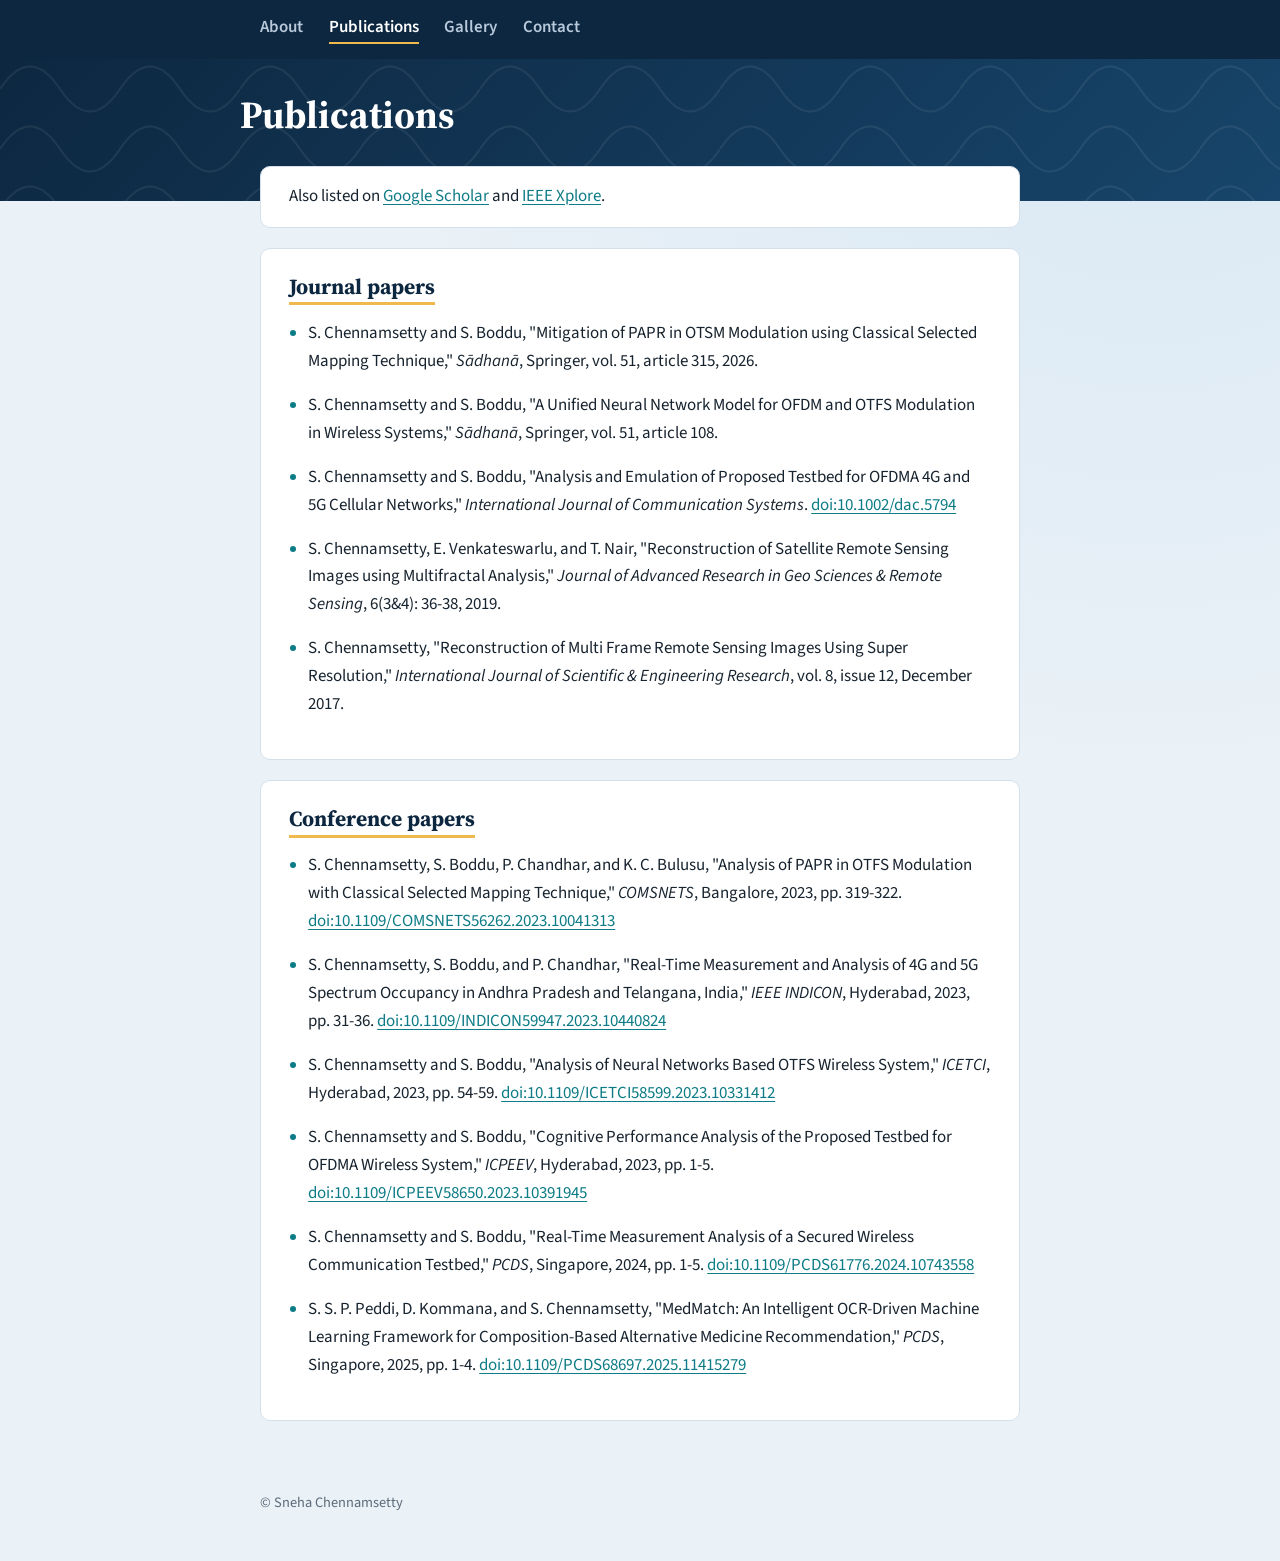
==== publications.html @ 9ef61931 "Add files via upload" ====
<!DOCTYPE html>
<html lang="en">
<head>
  <meta charset="UTF-8">
  <meta name="viewport" content="width=device-width, initial-scale=1">
  <title>Publications | Dr Sneha Chennamsetty</title>
  <link rel="preconnect" href="https://fonts.googleapis.com">
  <link href="https://fonts.googleapis.com/css2?family=Source+Serif+4:wght@500;700&family=Source+Sans+3:wght@400;600&display=swap" rel="stylesheet">
  <link rel="stylesheet" href="style.css">
</head>
<body>
  <header class="site-header">
    <nav>
      <a href="index.html">About</a>
      <a href="publications.html" aria-current="page">Publications</a>
      <a href="gallery.html">Gallery</a>
      <a href="index.html#contact">Contact</a>
    </nav>
  </header>

  <div class="hero hero-small">
    <div class="hero-inner">
      <h1>Publications</h1>
    </div>
  </div>

  <main>
    <p>Also listed on <a href="https://scholar.google.com/citations?hl=en&user=m3hmc8AAAAAJ">Google Scholar</a> and <a href="https://ieeexplore.ieee.org/author/37089728589">IEEE Xplore</a>.</p>

    <section>
      <h2>Journal papers</h2>
      <ul class="pubs">
        <li>S. Chennamsetty and S. Boddu, "Mitigation of PAPR in OTSM Modulation using Classical Selected Mapping Technique," <em>Sādhanā</em>, Springer, vol. 51, article 315, 2026.</li>
        <li>S. Chennamsetty and S. Boddu, "A Unified Neural Network Model for OFDM and OTFS Modulation in Wireless Systems," <em>Sādhanā</em>, Springer, vol. 51, article 108.</li>
        <li>S. Chennamsetty and S. Boddu, "Analysis and Emulation of Proposed Testbed for OFDMA 4G and 5G Cellular Networks," <em>International Journal of Communication Systems</em>. <a href="https://doi.org/10.1002/dac.5794">doi:10.1002/dac.5794</a></li>
        <li>S. Chennamsetty, E. Venkateswarlu, and T. Nair, "Reconstruction of Satellite Remote Sensing Images using Multifractal Analysis," <em>Journal of Advanced Research in Geo Sciences &amp; Remote Sensing</em>, 6(3&amp;4): 36-38, 2019.</li>
        <li>S. Chennamsetty, "Reconstruction of Multi Frame Remote Sensing Images Using Super Resolution," <em>International Journal of Scientific &amp; Engineering Research</em>, vol. 8, issue 12, December 2017.</li>
      </ul>
    </section>

    <section>
      <h2>Conference papers</h2>
      <ul class="pubs">
        <li>S. Chennamsetty, S. Boddu, P. Chandhar, and K. C. Bulusu, "Analysis of PAPR in OTFS Modulation with Classical Selected Mapping Technique," <em>COMSNETS</em>, Bangalore, 2023, pp. 319-322. <a href="https://doi.org/10.1109/COMSNETS56262.2023.10041313">doi:10.1109/COMSNETS56262.2023.10041313</a></li>
        <li>S. Chennamsetty, S. Boddu, and P. Chandhar, "Real-Time Measurement and Analysis of 4G and 5G Spectrum Occupancy in Andhra Pradesh and Telangana, India," <em>IEEE INDICON</em>, Hyderabad, 2023, pp. 31-36. <a href="https://doi.org/10.1109/INDICON59947.2023.10440824">doi:10.1109/INDICON59947.2023.10440824</a></li>
        <li>S. Chennamsetty and S. Boddu, "Analysis of Neural Networks Based OTFS Wireless System," <em>ICETCI</em>, Hyderabad, 2023, pp. 54-59. <a href="https://doi.org/10.1109/ICETCI58599.2023.10331412">doi:10.1109/ICETCI58599.2023.10331412</a></li>
        <li>S. Chennamsetty and S. Boddu, "Cognitive Performance Analysis of the Proposed Testbed for OFDMA Wireless System," <em>ICPEEV</em>, Hyderabad, 2023, pp. 1-5. <a href="https://doi.org/10.1109/ICPEEV58650.2023.10391945">doi:10.1109/ICPEEV58650.2023.10391945</a></li>
        <li>S. Chennamsetty and S. Boddu, "Real-Time Measurement Analysis of a Secured Wireless Communication Testbed," <em>PCDS</em>, Singapore, 2024, pp. 1-5. <a href="https://doi.org/10.1109/PCDS61776.2024.10743558">doi:10.1109/PCDS61776.2024.10743558</a></li>
        <li>S. S. P. Peddi, D. Kommana, and S. Chennamsetty, "MedMatch: An Intelligent OCR-Driven Machine Learning Framework for Composition-Based Alternative Medicine Recommendation," <em>PCDS</em>, Singapore, 2025, pp. 1-4. <a href="https://doi.org/10.1109/PCDS68697.2025.11415279">doi:10.1109/PCDS68697.2025.11415279</a></li>
      </ul>
    </section>
  </main>

  <footer>
    <p>&copy; Sneha Chennamsetty</p>
  </footer>
</body>
</html>
---- style.css ----
/* ---------- Colors: change these and the whole site updates ---------- */
:root {
  --navy: #0d2740;        /* dark header background */
  --navy-2: #17456b;      /* lighter navy for the gradient */
  --gold: #f0b94d;        /* highlight color */
  --teal: #0e7c86;        /* links and accents */
  --bg: #eaf1f7;          /* page background */
  --panel: #ffffff;       /* content boxes */
  --ink: #17232e;         /* main text */
  --muted: #5b6b79;       /* secondary text */
  --line: #d5e0ea;
}

* { box-sizing: border-box; }

body {
  margin: 0;
  color: var(--ink);
  font-family: "Source Sans 3", Arial, sans-serif;
  font-size: 1.06rem;
  line-height: 1.65;
  background:
    radial-gradient(circle at 90% 0%, #d8e8f4 0, transparent 40%),
    var(--bg);
}

/* ---------- Top bar ---------- */
.site-header { background: var(--navy); }

.site-header nav {
  max-width: 50rem;
  margin: 0 auto;
  padding: 0.9rem 1.25rem;
  display: flex;
  gap: 1.6rem;
}

.site-header a {
  color: #b7c9da;
  text-decoration: none;
  font-weight: 600;
}
.site-header a:hover { color: #fff; }
.site-header a[aria-current="page"] {
  color: #fff;
  border-bottom: 2px solid var(--gold);
}

/* ---------- Hero band (dark background with a signal-wave pattern) ---------- */
.hero {
  color: #fff;
  background-color: var(--navy);
  background-image:
    url("data:image/svg+xml,%3Csvg xmlns='http://www.w3.org/2000/svg' width='240' height='60' viewBox='0 0 240 60'%3E%3Cpath d='M0 30 C 20 0, 40 0, 60 30 S 100 60, 120 30 S 160 0, 180 30 S 220 60, 240 30' fill='none' stroke='%23ffffff' stroke-opacity='0.07' stroke-width='2'/%3E%3C/svg%3E"),
    linear-gradient(135deg, var(--navy) 0%, var(--navy-2) 100%);
  background-size: 240px 60px, cover;
  padding: 3rem 1.25rem 4.5rem;
}

.hero-inner { max-width: 50rem; margin: 0 auto; }
.hero-small { padding: 2rem 1.25rem 3.5rem; }

.profile {
  display: flex;
  align-items: center;
  gap: 1.75rem;
}

.photo {
  width: 160px;
  height: 160px;
  object-fit: cover;
  border-radius: 50%;
  border: 4px solid var(--gold);
  background: #fff;
  flex-shrink: 0;
}

h1, h2, h3 {
  font-family: "Source Serif 4", Georgia, serif;
  line-height: 1.25;
}

h1 { margin: 0 0 0.4rem; font-size: 2.4rem; }
.role { margin: 0; color: #c9d8e6; }

/* ---------- Content boxes (pulled up over the hero) ---------- */
main {
  max-width: 50rem;
  margin: -2.2rem auto 0;
  padding: 0 1.25rem;
}

main > section,
main > p {
  background: var(--panel);
  border: 1px solid var(--line);
  border-radius: 10px;
  padding: 1.5rem 1.75rem;
  margin: 0 0 1.25rem;
}

main > p { padding: 1rem 1.75rem; }

h2 {
  margin: 0 0 0.9rem;
  font-size: 1.35rem;
  color: var(--navy);
  display: inline-block;
  border-bottom: 3px solid var(--gold);
  padding-bottom: 0.15rem;
}

h3 { margin: 0; font-size: 1.05rem; }

/* ---------- Links ---------- */
a { color: var(--teal); text-underline-offset: 3px; }
a:hover { text-decoration-thickness: 2px; }
a:focus-visible { outline: 3px solid var(--gold); outline-offset: 2px; }

/* ---------- Lists ---------- */
ul { padding-left: 1.2rem; margin: 0; }
li { margin-bottom: 0.4rem; }
li::marker { color: var(--teal); }

.timeline { list-style: none; padding: 0 0 0 1.1rem; border-left: 3px solid var(--line); }
.timeline li { margin-bottom: 1.1rem; position: relative; }
.timeline li::before {
  content: "";
  position: absolute;
  left: -1.55rem;
  top: 0.5rem;
  width: 0.75rem;
  height: 0.75rem;
  border-radius: 50%;
  background: var(--teal);
  border: 2px solid var(--panel);
}
.meta { margin: 0; color: var(--muted); font-size: 0.95rem; }

.pubs li { margin-bottom: 1rem; }

.wave { display: none; }

/* ---------- Footer ---------- */
footer {
  max-width: 50rem;
  margin: 2rem auto 0;
  padding: 1.5rem 1.25rem 2rem;
  color: var(--muted);
  font-size: 0.9rem;
}

/* ---------- Small screens ---------- */
@media (max-width: 600px) {
  body { font-size: 1rem; }
  h1 { font-size: 1.9rem; }
  .profile { flex-direction: column; align-items: flex-start; }
  main > section, main > p { padding: 1.2rem; }
}

/* ---------- Gallery ---------- */
.gallery {
  display: grid;
  grid-template-columns: repeat(auto-fill, minmax(200px, 1fr));  /* as many columns as fit */
  gap: 1rem;
}

.gallery figure { margin: 0; }

.gallery img {
  display: block;
  width: 100%;
  aspect-ratio: 4 / 3;
  object-fit: cover;          /* crops neatly without stretching */
  border-radius: 8px;
  border: 1px solid var(--line);
  background: var(--bg);
  transition: transform 0.2s ease;
}

.gallery a:hover img { transform: scale(1.03); }

.gallery figcaption {
  margin-top: 0.4rem;
  font-size: 0.9rem;
  color: var(--muted);
}
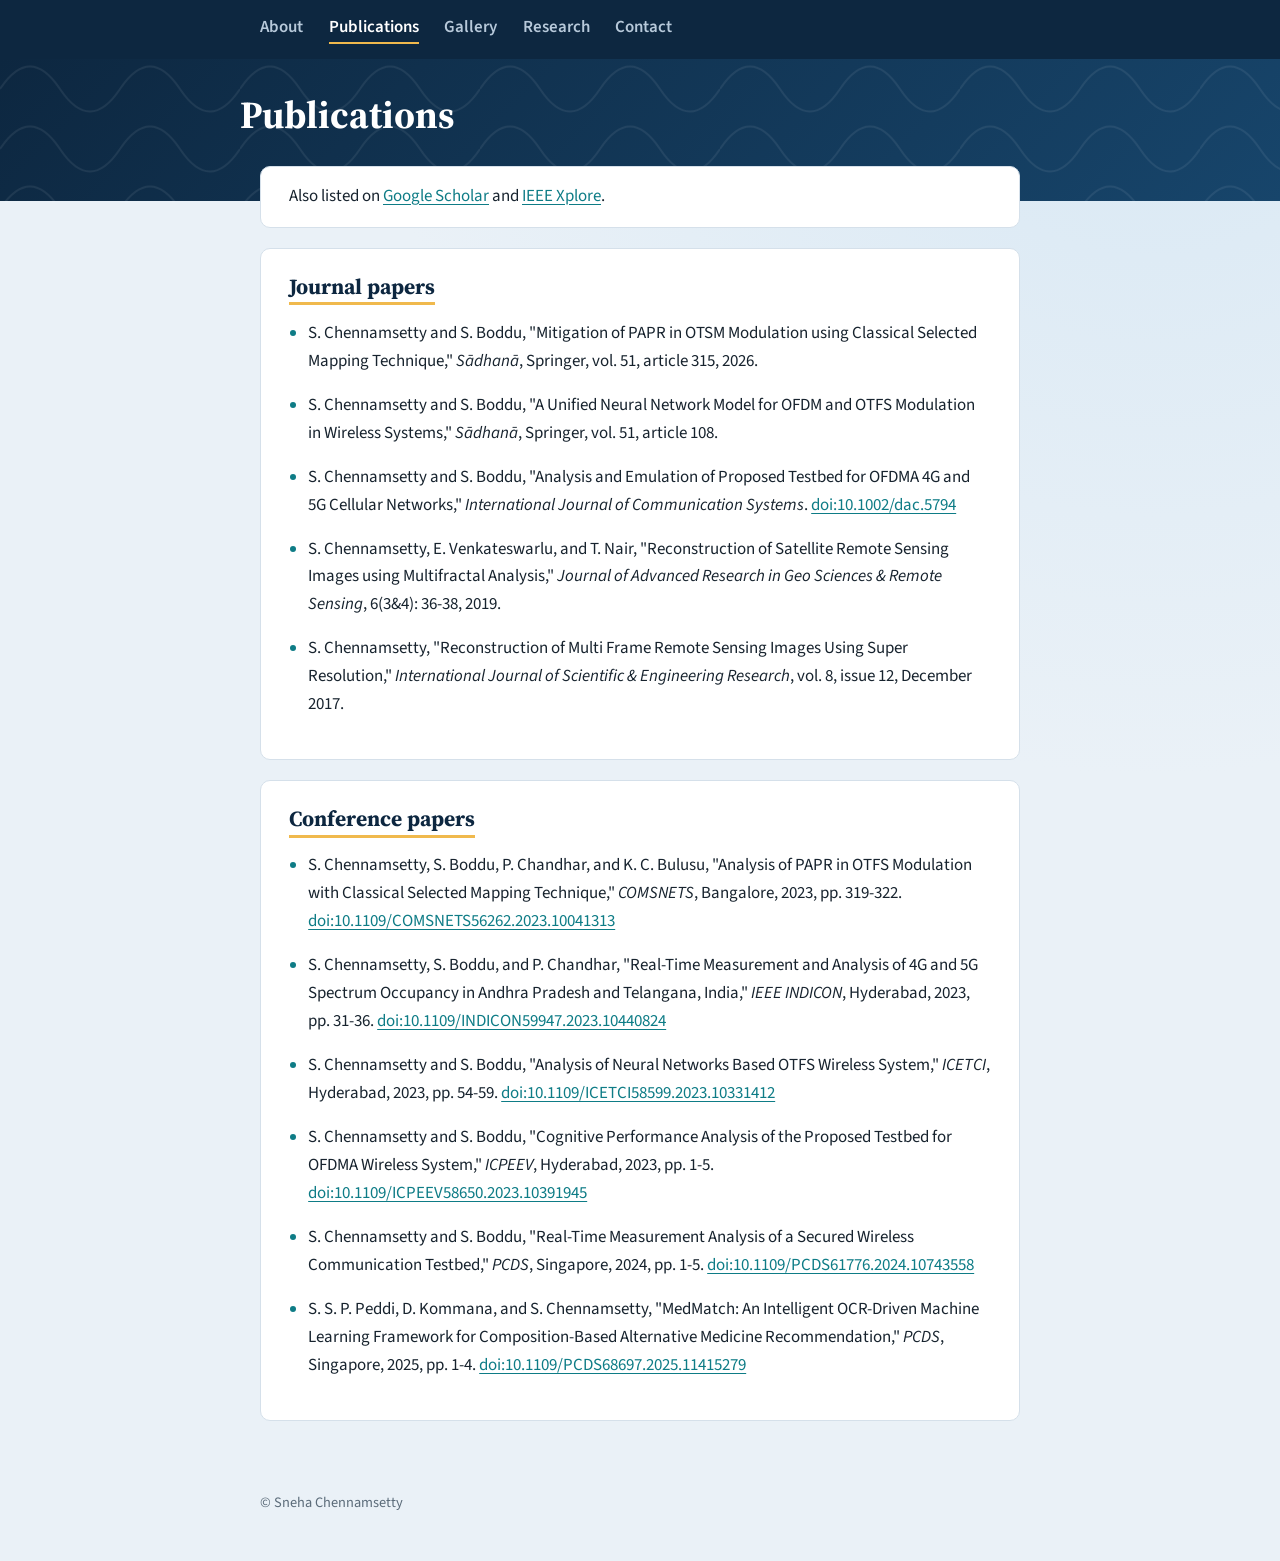
==== commit b7890ee5: "Add Research link to navigation in publications.html" ====
--- a/publications.html
+++ b/publications.html
@@ -14,6 +14,7 @@
       <a href="index.html">About</a>
       <a href="publications.html" aria-current="page">Publications</a>
       <a href="gallery.html">Gallery</a>
+      <a href="research.html">Research</a>
       <a href="index.html#contact">Contact</a>
     </nav>
   </header>
